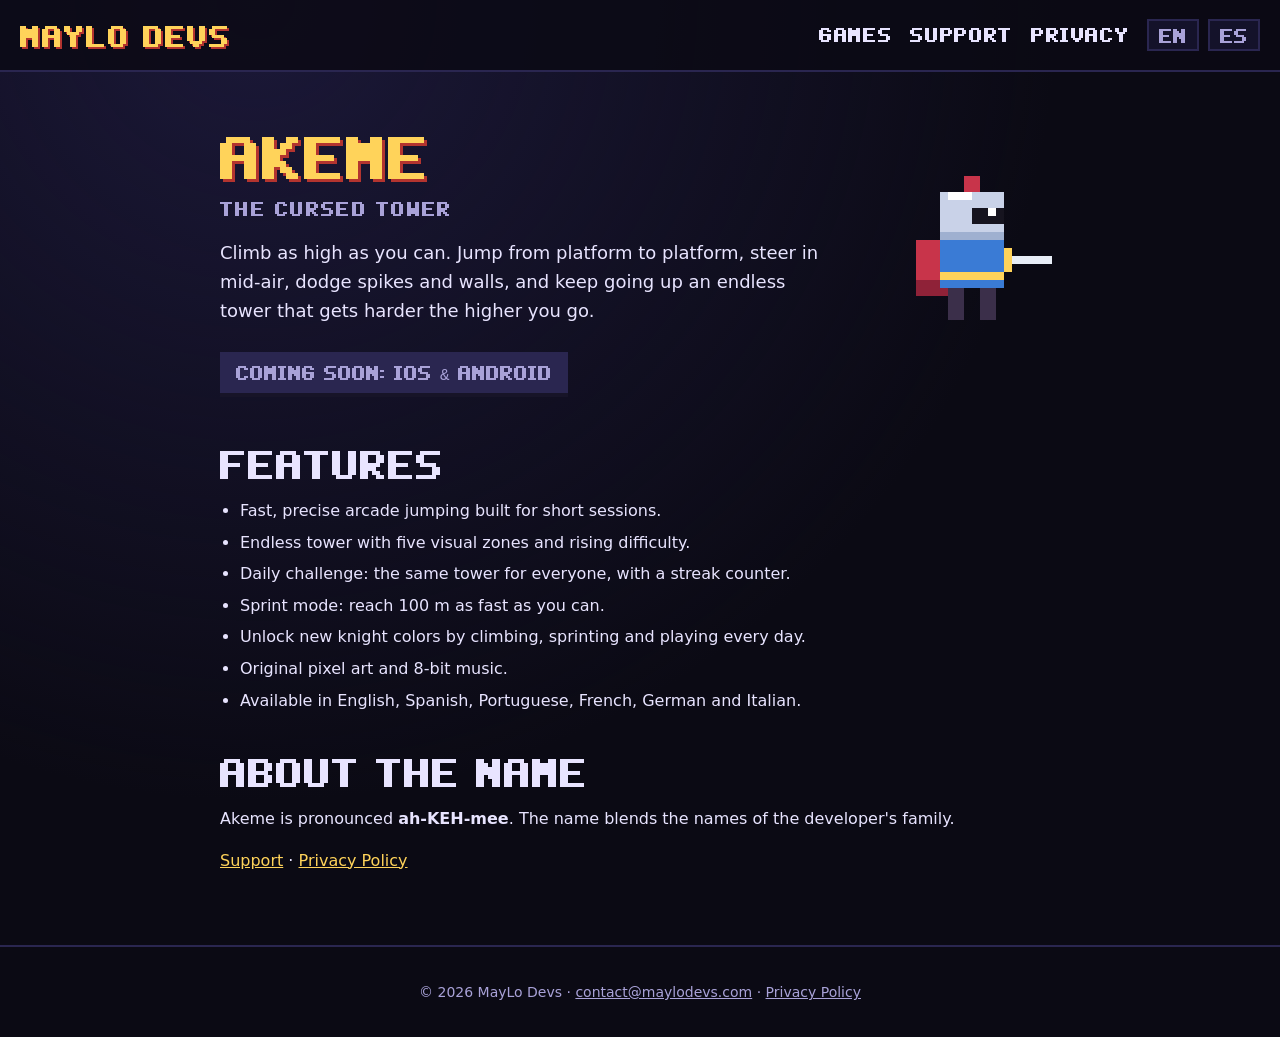
==== akeme/index.html @ 93e83746 "primera versión del sitio primera versión del sitio" ====
<!DOCTYPE html>
<html lang="en" class="l-en">
<head>
<meta charset="utf-8">
<meta name="viewport" content="width=device-width,initial-scale=1">
<title>Akeme: The Cursed Tower - MayLo Devs</title>
<meta name="description" content="Akeme: The Cursed Tower is a fast pixel-art arcade climbing game for iOS and Android.">
<link rel="icon" type="image/png" href="../assets/img/favicon.png">
<link rel="stylesheet" href="../assets/style.css">
<script>(function(){var d=document.documentElement,l='en';try{l=localStorage.getItem('lang')||((navigator.language||'en').slice(0,2)==='es'?'es':'en')}catch(e){}d.className='l-'+l;window.setLang=function(x){d.className='l-'+x;try{localStorage.setItem('lang',x)}catch(e){}}})();</script>
</head>
<body>
<header>
<a class="logo px" href="../index.html">MayLo Devs</a>
<nav class="px">
<a href="../index.html#games"><span class="en">Games</span><span class="es">Juegos</span></a>
<a href="../support/index.html"><span class="en">Support</span><span class="es">Soporte</span></a>
<a href="../privacy/index.html"><span class="en">Privacy</span><span class="es">Privacidad</span></a>
<span class="lang"><button onclick="setLang('en')">EN</button> <button onclick="setLang('es')">ES</button></span>
</nav>
</header>
<main>
<section class="hero">
<img class="knight" src="../assets/img/akeme-knight.png" alt="Akeme, the tiny knight" width="176" height="192">
<h1>Akeme</h1>
<div class="sub">The Cursed Tower</div>
<p class="en">Climb as high as you can. Jump from platform to platform, steer in mid-air, dodge spikes and walls, and keep going up an endless tower that gets harder the higher you go.</p>
<p class="es">Sube lo más alto que puedas. Salta de plataforma en plataforma, controla tu trayectoria en el aire, esquiva pinchos y muros y sigue subiendo por una torre infinita que se vuelve más difícil cuanto más alto llegas.</p>
<span class="btn off"><span class="en">Coming soon: iOS &amp; Android</span><span class="es">Próximamente: iOS y Android</span></span>
</section>
<h2><span class="en">Features</span><span class="es">Características</span></h2>
<ul class="feat en">
<li>Fast, precise arcade jumping built for short sessions.</li>
<li>Endless tower with five visual zones and rising difficulty.</li>
<li>Daily challenge: the same tower for everyone, with a streak counter.</li>
<li>Sprint mode: reach 100 m as fast as you can.</li>
<li>Unlock new knight colors by climbing, sprinting and playing every day.</li>
<li>Original pixel art and 8-bit music.</li>
<li>Available in English, Spanish, Portuguese, French, German and Italian.</li>
</ul>
<ul class="feat es">
<li>Saltos arcade rápidos y precisos, pensados para partidas cortas.</li>
<li>Torre infinita con cinco zonas visuales y dificultad creciente.</li>
<li>Reto diario: la misma torre para todos, con contador de racha.</li>
<li>Modo sprint: llega a 100 m lo más rápido posible.</li>
<li>Desbloquea nuevos colores del caballero subiendo, haciendo sprints y jugando cada día.</li>
<li>Arte pixel y música 8 bits originales.</li>
<li>Disponible en inglés, español, portugués, francés, alemán e italiano.</li>
</ul>
<h2><span class="en">About the name</span><span class="es">Sobre el nombre</span></h2>
<p class="en">Akeme is pronounced <b>ah-KEH-mee</b>. The name blends the names of the developer's family.</p>
<p class="es">Akeme se pronuncia <b>a-KE-mi</b>. El nombre mezcla los nombres de la familia de quien lo desarrolla.</p>
<p><a href="../support/index.html"><span class="en">Support</span><span class="es">Soporte</span></a> &middot; <a href="../privacy/index.html"><span class="en">Privacy Policy</span><span class="es">Política de privacidad</span></a></p>
</main>
<footer>
<p>&copy; 2026 MayLo Devs &middot; <a href="mailto:contact@maylodevs.com">contact@maylodevs.com</a> &middot; <a href="../privacy/index.html"><span class="en">Privacy Policy</span><span class="es">Política de privacidad</span></a></p>
</footer>
</body>
</html>
---- assets/style.css ----
@font-face{font-family:"Arcade";src:url("fonts/game_font.ttf") format("truetype");font-display:swap}
:root{--bg:#0b0a14;--panel:#14122a;--line:#2a2650;--gold:#ffd35a;--red:#b3342f;--text:#e8e4ff;--muted:#a9a2d8}
*{box-sizing:border-box}
html{background:var(--bg);color:var(--text);font:16px/1.6 system-ui,-apple-system,"Segoe UI",Roboto,Helvetica,Arial,sans-serif;-webkit-text-size-adjust:100%}
body{margin:0;background:radial-gradient(circle at 20% 0,#1b1838 0,transparent 55%),var(--bg);min-height:100vh;display:flex;flex-direction:column}
a{color:var(--gold)}a:hover{color:#fff}
.px{font-family:"Arcade",monospace;text-transform:uppercase;letter-spacing:.04em}
header{display:flex;flex-wrap:wrap;align-items:center;gap:12px 24px;justify-content:space-between;padding:16px 20px;border-bottom:2px solid var(--line);background:rgba(11,10,20,.85)}
.logo{font-size:24px;color:var(--gold);text-decoration:none;text-shadow:2px 2px 0 var(--red)}
nav{display:flex;flex-wrap:wrap;gap:8px 18px;align-items:center}
nav a{font-size:16px;text-decoration:none;color:var(--text)}nav a:hover{color:var(--gold)}
.lang button{font-family:"Arcade",monospace;font-size:16px;background:var(--panel);color:var(--muted);border:2px solid var(--line);padding:2px 10px;cursor:pointer}
.lang button:hover{color:var(--gold);border-color:var(--gold)}
main{flex:1;width:100%;max-width:880px;margin:0 auto;padding:32px 20px 56px}
h1,h2,h3{font-family:"Arcade",monospace;text-transform:uppercase;font-weight:normal;line-height:1.15;margin:0 0 12px}
h1{font-size:48px;color:var(--gold);text-shadow:3px 3px 0 var(--red)}h2{font-size:32px;margin-top:40px;color:var(--text)}h3{font-size:16px;color:var(--gold);margin-top:24px}
.sub{font-family:"Arcade",monospace;font-size:16px;color:var(--muted);text-transform:uppercase;letter-spacing:.08em}
.hero{padding:24px 0 8px}.hero p{max-width:620px;font-size:18px}
.card{display:flex;flex-wrap:wrap;gap:20px;align-items:center;background:var(--panel);border:2px solid var(--line);box-shadow:6px 6px 0 #05040a;padding:20px;margin:20px 0}
.card img{width:128px;height:128px;image-rendering:pixelated;border:2px solid var(--line)}
.card .body{flex:1;min-width:220px}.card h2{margin:0 0 4px;font-size:32px}
.btn{display:inline-block;font-family:"Arcade",monospace;font-size:16px;text-transform:uppercase;text-decoration:none;color:#1a1030;background:var(--gold);padding:8px 16px;border-bottom:4px solid var(--red);margin:8px 8px 0 0}
.btn:hover{color:#1a1030;filter:brightness(1.1)}.btn.off{background:var(--line);color:var(--muted);border-bottom-color:#171428;cursor:default}
.knight{image-rendering:pixelated;float:right;margin:0 0 12px 20px;max-width:35%;height:auto}
ul.feat{padding-left:20px}ul.feat li{margin:6px 0}
.legal p,.legal li{max-width:720px}.legal h2{font-size:24px}
footer{border-top:2px solid var(--line);padding:20px;text-align:center;color:var(--muted);font-size:14px}
footer a{color:var(--muted)}
html.l-es .en{display:none!important}html.l-en .es{display:none!important}
@media(max-width:560px){h1{font-size:32px}h2{font-size:24px}.knight{float:none;display:block;margin:0 auto 12px}}
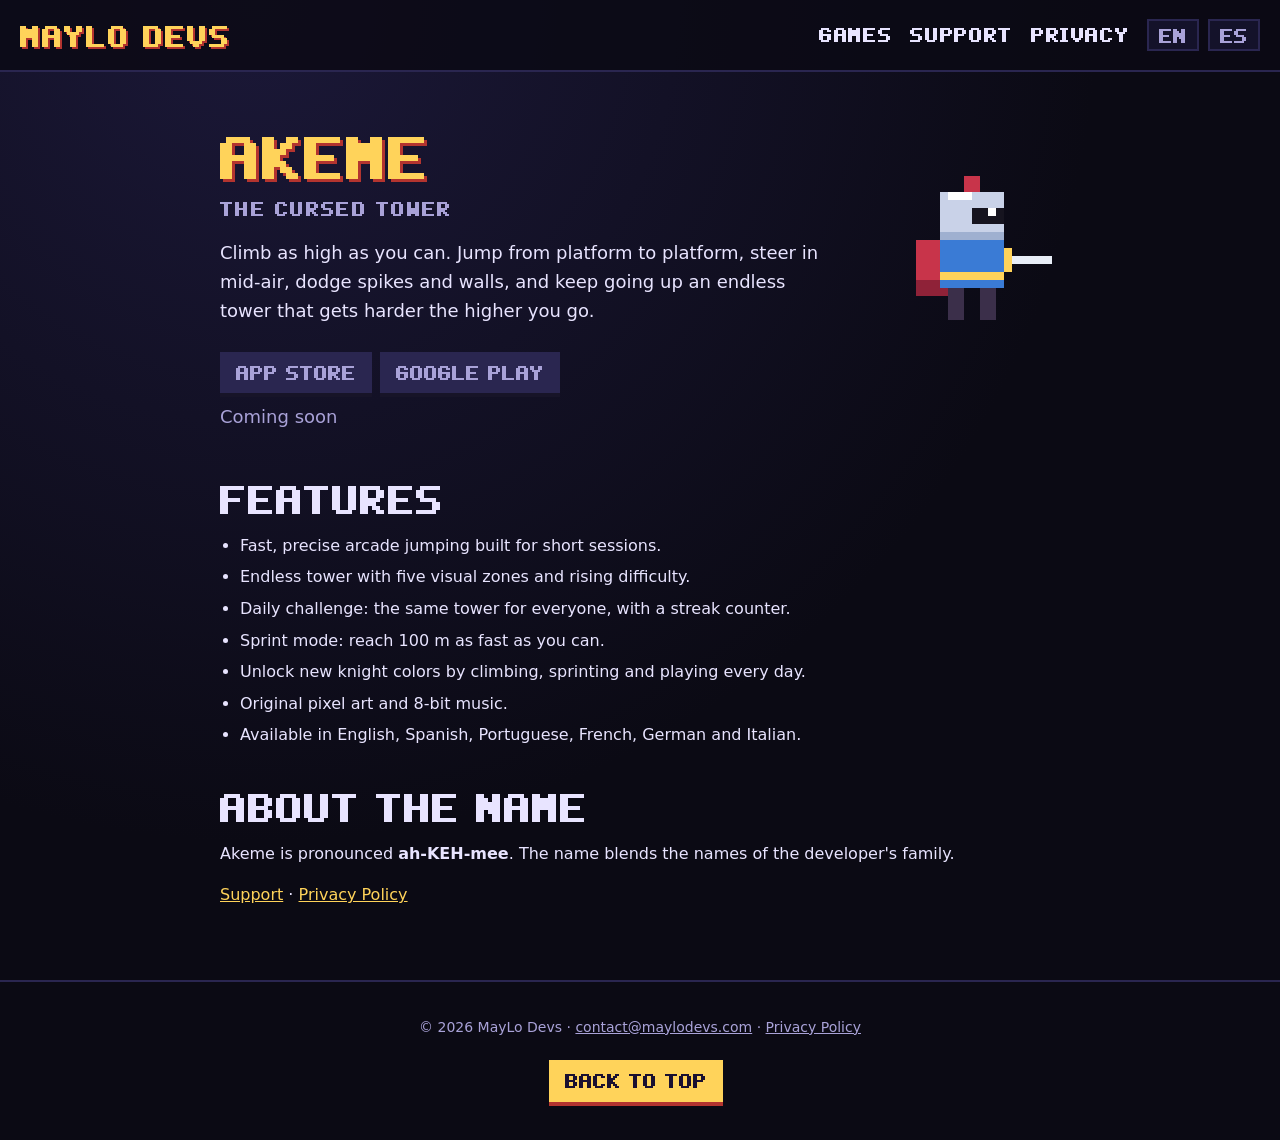
==== commit d4878f6c: "Botones de tienda y volver arriba Botones de tienda y volver arriba" ====
--- a/akeme/index.html
+++ b/akeme/index.html
@@ -5,11 +5,16 @@
 <meta name="viewport" content="width=device-width,initial-scale=1">
 <title>Akeme: The Cursed Tower - MayLo Devs</title>
 <meta name="description" content="Akeme: The Cursed Tower is a fast pixel-art arcade climbing game for iOS and Android.">
+<meta property="og:title" content="Akeme: The Cursed Tower - MayLo Devs">
+<meta property="og:description" content="Akeme: The Cursed Tower is a fast pixel-art arcade climbing game for iOS and Android.">
+<meta property="og:type" content="website">
+<meta property="og:image" content="https://maylodevs.com/assets/img/akeme-icon.png">
+<meta name="twitter:card" content="summary">
 <link rel="icon" type="image/png" href="../assets/img/favicon.png">
 <link rel="stylesheet" href="../assets/style.css">
 <script>(function(){var d=document.documentElement,l='en';try{l=localStorage.getItem('lang')||((navigator.language||'en').slice(0,2)==='es'?'es':'en')}catch(e){}d.className='l-'+l;window.setLang=function(x){d.className='l-'+x;try{localStorage.setItem('lang',x)}catch(e){}}})();</script>
 </head>
-<body>
+<body id="top">
 <header>
 <a class="logo px" href="../index.html">MayLo Devs</a>
 <nav class="px">
@@ -26,7 +31,9 @@
 <div class="sub">The Cursed Tower</div>
 <p class="en">Climb as high as you can. Jump from platform to platform, steer in mid-air, dodge spikes and walls, and keep going up an endless tower that gets harder the higher you go.</p>
 <p class="es">Sube lo más alto que puedas. Salta de plataforma en plataforma, controla tu trayectoria en el aire, esquiva pinchos y muros y sigue subiendo por una torre infinita que se vuelve más difícil cuanto más alto llegas.</p>
-<span class="btn off"><span class="en">Coming soon: iOS &amp; Android</span><span class="es">Próximamente: iOS y Android</span></span>
+<!-- STORE-LINKS: cuando la app esté publicada, cambia cada <span class="btn off"> por <a class="btn" href="ENLACE-DE-LA-TIENDA"> -->
+<span class="btn off">App Store</span><span class="btn off">Google Play</span>
+<p class="soon en">Coming soon</p><p class="soon es">Próximamente</p>
 </section>
 <h2><span class="en">Features</span><span class="es">Características</span></h2>
 <ul class="feat en">
@@ -54,6 +61,9 @@
 </main>
 <footer>
 <p>&copy; 2026 MayLo Devs &middot; <a href="mailto:contact@maylodevs.com">contact@maylodevs.com</a> &middot; <a href="../privacy/index.html"><span class="en">Privacy Policy</span><span class="es">Política de privacidad</span></a></p>
+<p><a class="btn" href="#top"><span class="en">Back to top</span><span class="es">Ir al inicio</span></a></p>
 </footer>
+<a id="totop" class="totop px" href="#top" aria-label="Back to top"><span class="en">Top</span><span class="es">Inicio</span></a>
+<script>(function(){var b=document.getElementById('totop');function f(){b.style.display=(window.pageYOffset>400)?'block':'none'}window.addEventListener('scroll',f,{passive:true});f();})();</script>
 </body>
 </html>
--- a/assets/style.css
+++ b/assets/style.css
@@ -1,7 +1,7 @@
 @font-face{font-family:"Arcade";src:url("fonts/game_font.ttf") format("truetype");font-display:swap}
 :root{--bg:#0b0a14;--panel:#14122a;--line:#2a2650;--gold:#ffd35a;--red:#b3342f;--text:#e8e4ff;--muted:#a9a2d8}
 *{box-sizing:border-box}
-html{background:var(--bg);color:var(--text);font:16px/1.6 system-ui,-apple-system,"Segoe UI",Roboto,Helvetica,Arial,sans-serif;-webkit-text-size-adjust:100%}
+html{scroll-behavior:smooth;background:var(--bg);color:var(--text);font:16px/1.6 system-ui,-apple-system,"Segoe UI",Roboto,Helvetica,Arial,sans-serif;-webkit-text-size-adjust:100%}
 body{margin:0;background:radial-gradient(circle at 20% 0,#1b1838 0,transparent 55%),var(--bg);min-height:100vh;display:flex;flex-direction:column}
 a{color:var(--gold)}a:hover{color:#fff}
 .px{font-family:"Arcade",monospace;text-transform:uppercase;letter-spacing:.04em}
@@ -28,3 +28,8 @@
 footer a{color:var(--muted)}
 html.l-es .en{display:none!important}html.l-en .es{display:none!important}
 @media(max-width:560px){h1{font-size:32px}h2{font-size:24px}.knight{float:none;display:block;margin:0 auto 12px}}
+.soon{margin:6px 0 0;color:var(--muted);font-size:14px}
+.totop{display:none;position:fixed;right:16px;bottom:16px;z-index:10;font-family:"Arcade",monospace;font-size:16px;text-transform:uppercase;text-decoration:none;color:#1a1030;background:var(--gold);padding:8px 14px 8px 12px;border-bottom:4px solid var(--red);box-shadow:3px 3px 0 #05040a}
+.totop:hover{color:#1a1030;filter:brightness(1.1)}
+.totop::before{content:"";display:inline-block;margin-right:8px;border:solid transparent;border-width:0 6px 8px;border-bottom-color:#1a1030}
+html.l-es .totop .en,html.l-en .totop .es{display:none!important}
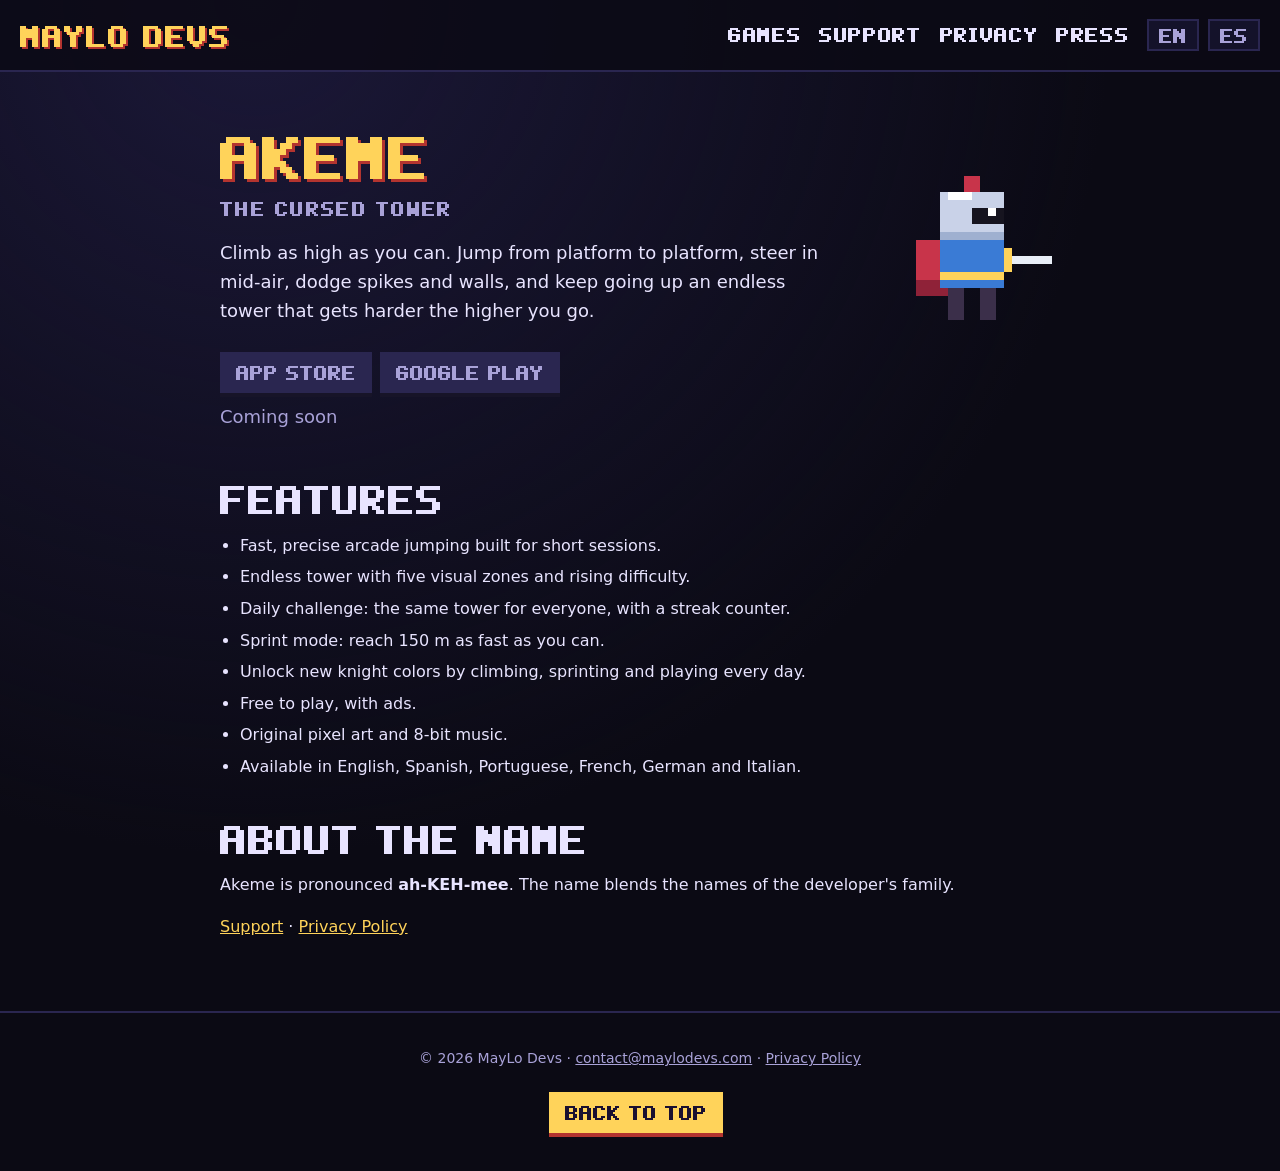
==== commit da155806: "Cambios política de privacidad. ficha técnica e imágenes descargables. página 404, robots.txt y site" ====
--- a/akeme/index.html
+++ b/akeme/index.html
@@ -21,6 +21,7 @@
 <a href="../index.html#games"><span class="en">Games</span><span class="es">Juegos</span></a>
 <a href="../support/index.html"><span class="en">Support</span><span class="es">Soporte</span></a>
 <a href="../privacy/index.html"><span class="en">Privacy</span><span class="es">Privacidad</span></a>
+<a href="../press/index.html"><span class="en">Press</span><span class="es">Prensa</span></a>
 <span class="lang"><button onclick="setLang('en')">EN</button> <button onclick="setLang('es')">ES</button></span>
 </nav>
 </header>
@@ -40,8 +41,9 @@
 <li>Fast, precise arcade jumping built for short sessions.</li>
 <li>Endless tower with five visual zones and rising difficulty.</li>
 <li>Daily challenge: the same tower for everyone, with a streak counter.</li>
-<li>Sprint mode: reach 100 m as fast as you can.</li>
+<li>Sprint mode: reach 150 m as fast as you can.</li>
 <li>Unlock new knight colors by climbing, sprinting and playing every day.</li>
+<li>Free to play, with ads.</li>
 <li>Original pixel art and 8-bit music.</li>
 <li>Available in English, Spanish, Portuguese, French, German and Italian.</li>
 </ul>
@@ -49,8 +51,9 @@
 <li>Saltos arcade rápidos y precisos, pensados para partidas cortas.</li>
 <li>Torre infinita con cinco zonas visuales y dificultad creciente.</li>
 <li>Reto diario: la misma torre para todos, con contador de racha.</li>
-<li>Modo sprint: llega a 100 m lo más rápido posible.</li>
+<li>Modo sprint: llega a 150 m lo más rápido posible.</li>
 <li>Desbloquea nuevos colores del caballero subiendo, haciendo sprints y jugando cada día.</li>
+<li>Gratis, con anuncios.</li>
 <li>Arte pixel y música 8 bits originales.</li>
 <li>Disponible en inglés, español, portugués, francés, alemán e italiano.</li>
 </ul>
